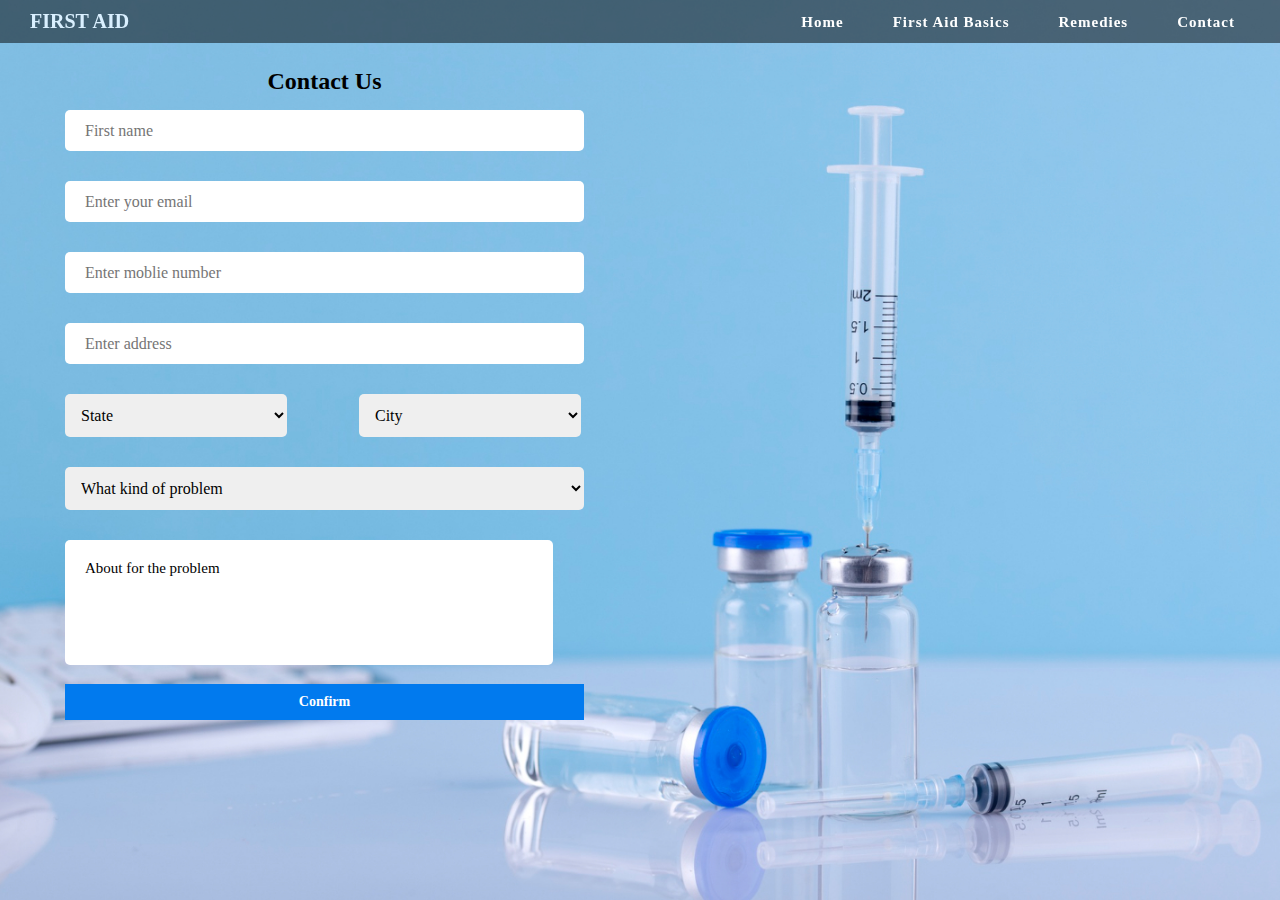
==== contact.html @ e5327072 "added the all files in first aid website" ====
<!DOCTYPE html>
<html lang="en">
<head>
    <meta charset="UTF-8">
    <meta name="viewport" content="width=device-width, initial-scale=1.0">
    <link rel="stylesheet" href="assets/css/contact.css" type="text/css">
    <link rel="icon" href="assets/icons/suitcase-medical-solid (1).svg"  >
    <title>Contact</title>
</head>
<body>
    <header class="header">
        <p class="logo">FIRST AID</p>
        <nav class="navbar">   
         <a href="index.html">Home</a>
         <a href="First Aid Basics.html">First Aid Basics</a>
         <a href="remedies.html">Remedies</a>
         <a href="contact.html">Contact</a>
        </nav>
      </header>
      <div id="boxhead"> 
    
      </div>
    
     
    <!-- section1 **************************************************************** -->
<section>


   
          <form action="contact1.php" title="contact" method="get" class="form-box">
       
            <h2 class="form-title" >Contact Us  </h2>


              <label for="firstname"></label>
              <input type="text" name="firstname" class="Firstname" placeholder="First name" required>
   
      
      
              <label for="email"></label>
              <input type="email" name="email" class="Email" placeholder="Enter your email" required>
    

  
              <label for="mobileno"></label>
              <input type="tel" name="mobileno" class="Mobileno" placeholder="Enter moblie number" required>
   
              <label for="address"></label>
              <input type="text" name="address" class="Address" placeholder="Enter address" required>



<div>




                <select name="state" class="State" required >
    
                        <option value="StateNothing">State</option>
                        <option value="Tamil Nadu">Tamil Nadu</option>
                        <option value="Kerala ">Kerala</option>
                        <option value="Puducherry">Puducherry</option>
                        <option value="Maharashtra">Maharashtra</option>
                        <option value="Karnataka">Karnataka</option>

                        
            
                 </select>
    
                <select name="city" class="City"  required>
            
                        <option value="CityNothing">City</option>
                        <option value="Villupuram">Villupuram</option>
                        <option value="Coimbatore">Coimbatore</option>
                        <option value="Madurai">Madurai</option>
                        <option value="Tiruchirappalli">Tiruchirappalli</option>
                        <option value="Kanniyakumari ">Kanniyakumari </option>

            
                </select>
                <select name="whatpbm" class="Whatpbm"  required >
            
                  <option value="Nothing">What kind of problem</option>
                  <option value="Acne/Pimples">Acne/Pimples</option>
                  <option value="Hair Fall">Hair Fall</option>
                  <option value="Premature Ejaculation">Premature Ejaculation</option>
                  <option value="Erection Problem">Erection Problems</option>
                  <option value="Weight Loss">Weight Loss</option>
                  <option value="Depression">Depression</option>
                  <option value="Knee Pain">Knee Pain</option>
                  <option value="Childcare">Childcare</option>
                  <option value="Diabetes">Diabetes</option>
                  <option value="Orthopedist">Orthopedist</option>
                  <option value="Hair Transplant">Hair Transplant</option>
                  <option value="Root Canal Transplant">Root Canal Treatment</option>

      
          </select>

    
 
        

            <div>
                <textarea name="aboutwhatpbm" class="aboutwhatpbm" cols="40" rows="5">About for the problem</textarea>


            </div>



     
            <div class="form-btn" >
                    
                <button class="btn" type="submit" >Confirm</button>


            </div>

        </div>
          </form>


</section>
</body>
</html>
---- assets/css/contact.css ----
*{
  margin: 0px;
  padding: 0%;
  text-decoration: none;
  font-family: cursive;

}
body{
background-image: url(../images/contact--bg.jpg);
background-repeat: no-repeat;
background-size:cover;
background-position: center;
background-attachment: fixed;

  
}
:root{

  /* background color */
    --bg-color-w:#ffffff;
    --bg-color-b:#000000;
  
  /* Navigation color  */
    --nav-btn:white;
    --nav-bg:rgba(0, 0, 0,0.5);
    --nav-log:#daf0ff;
    --nav-btnHovcolor:white;
    --nav-btnHovbg: rgba(138, 195, 234,0.5);
 

  /* text color  */
    --text-color-w:#ffffff;
    --text-color-b:#000000;
    --text-color1:#ededed;
    --text-color2:#f75551;
  
   
  /* button color  */
   --btn-color1:#00abf0;
   --btn-color2:#f75551;
  
  }
  body{
  background-image: url(../images/contactbg.jpg);
  background-repeat: no-repeat;
  background-size:cover;  
  background-position: center;
  background-attachment:fixed;
      
  }
  .header{
    display: flex;
    justify-content: space-between;
    align-items: center;
    position: fixed;
    left: 0%;
    right: 0%;
    background-color:var(--nav-bg);
    padding: 10px;
    }
    .navbar a{ 
      letter-spacing: 1px;
      font-weight: bold;
      font-size: 15px;
      font-family:cursive;
      color:var(--nav-btn);
      margin-left:10px;
      margin-right: 35px;
    }
    .navbar a:hover{
      border: 1px solid white;
      padding: 10px;
      color: var(--nav-btnHovcolor);
      background-color: var(--nav-btnHovbg);
      transition: 0.5s; 
  
      }
  
     .logo{  
      font-family: cursive;
      margin-left: 20px;
      font-size: 20px;
      font-weight: bold;
      color:var(--nav-log);
   }
  
  
     #boxhead{
      height: 48px;
   }
  

/* section 1  contact form ************************************************************************************** */


section{
   display: flex;
   justify-content:start;
   align-items: center;
   padding-left: 30px;

}
.form-box{
   display: grid;
    width: 40vw;
    height:500px;
    padding: 20px;
    border-radius: 20px;
   
    
    /* box-shadow: 17px 25px 10px  rgba(0, 0, 0,0.6); */
  
}

.form-title{
    font-family: cursive;
    color: black;
    text-align: center;
   
}
.Email,.Firstname,.Mobileno,.Address{
    margin: 15px;
    background-color: white;
    border: none;
    padding: 20px;
    height: 1px;
    font-size: medium;
    border-radius: 5px;
}
.State,.City{
  margin: 15px;
  border: none;
  padding: 12px;
  width: 222px;
  font-size: medium;
  border-radius: 5px;

}
.City{

margin-left: 53px;
}
.Whatpbm{
  margin: 15px;
  border: none;
  padding: 12px;
  width: 519px;
  font-size: medium;
  border-radius: 5px;


}

.aboutwhatpbm{
  margin: 15px;
  border: none;
  border-radius: 5px;
  resize: none;
  font-size: 15px;
  background-color: white;
  padding: 20px;
  width: 35vw;


}




.btn{
    font-family: cursive;
    padding: 10px;
    border: none;
    width: 519px;
    margin-left: 15px;
    background-color:#017aee;
    color: white;
    font-weight: bold;
    font-size: 14px;
    margin-bottom: 50px;

  
}
.btn:hover{
     background-color:black ;
     transition: 0.5s;
     color: white;
}
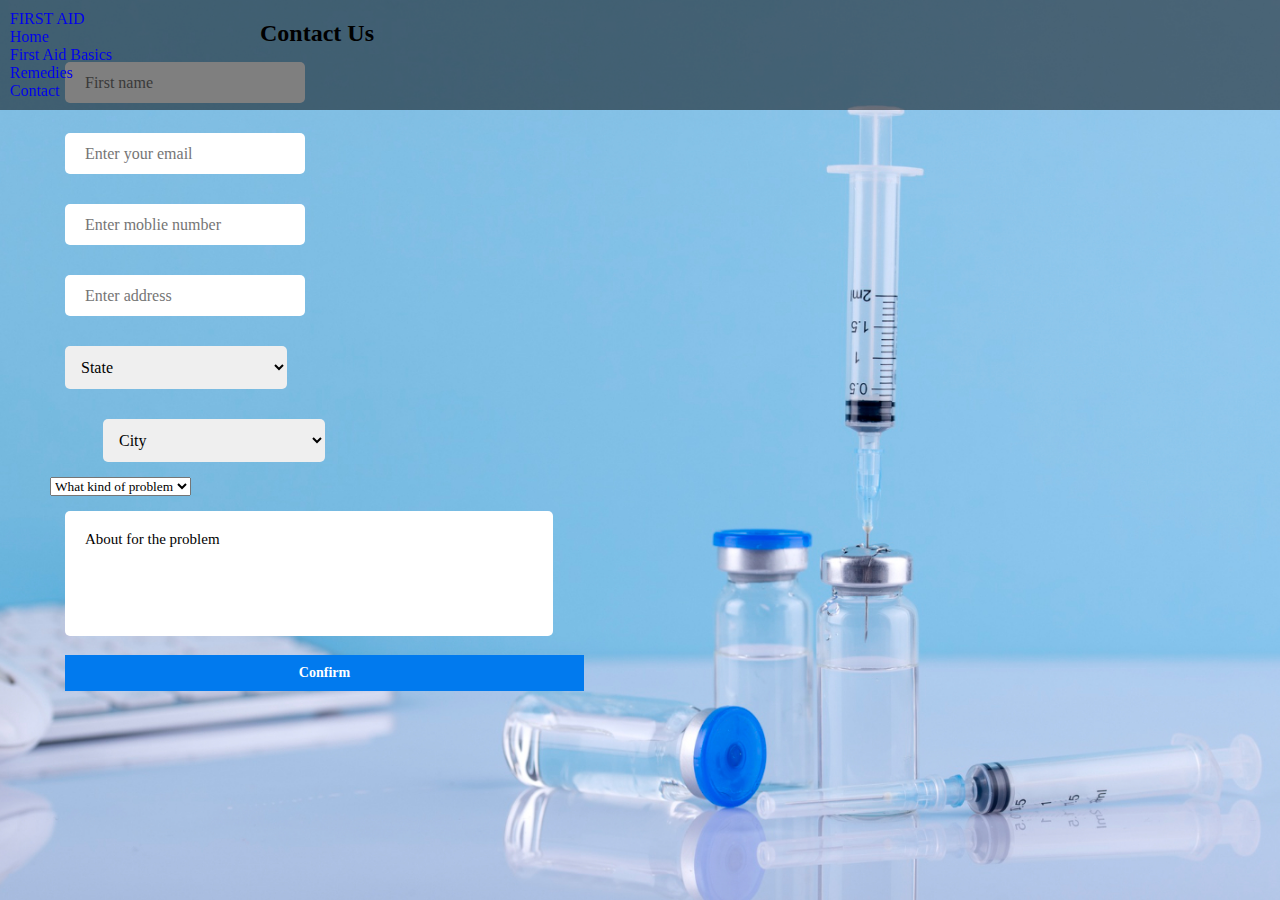
==== commit c7c1439d: "update some responsive" ====
--- a/contact.html
+++ b/contact.html
@@ -8,121 +8,129 @@
     <title>Contact</title>
 </head>
 <body>
-    <header class="header">
-        <p class="logo">FIRST AID</p>
-        <nav class="navbar">   
-         <a href="index.html">Home</a>
-         <a href="First Aid Basics.html">First Aid Basics</a>
-         <a href="remedies.html">Remedies</a>
-         <a href="contact.html">Contact</a>
-        </nav>
-      </header>
-      <div id="boxhead"> 
+  <header class="header">
+
+    <nav class="navbar-container">
+
+      <div class="header-container">
+        <a href="index.html" class="header-logo">FIRST AID</a>
+      </div>
+
+      <div class="header-links">
+        <li><a href="index.html">Home</a></li>
+        <li><a href="First Aid Basics.html">First Aid Basics</a></li>
+        <li> <a href="remedies.html">Remedies</a></li>
+        <li><a href="contact.html">Contact</a></li>
+      </div>
+      
+            <div class="hamburger-menu  ">
+              <span class="hmenu"></span>
+              <span class="hmenu"></span>
+              <span class="hmenu"></span>
+            </div>
+
+ 
+    </nav>
+
+  </header>
     
-      </div>
-    
-     
     <!-- section1 **************************************************************** -->
-<section>
+<section class="main-container">
+  
+<div class="form-container">
+
+<form action="contact1.php" title="contact" method="get" class="form-box">
+
+<h2 class="form-title" >Contact Us  </h2>
+
+<!-- firstname -->
+<div>
+<label for="firstname"></label>
+<input type="text" name="firstname" class="Firstname" placeholder="First name" required>
 
 
-   
-          <form action="contact1.php" title="contact" method="get" class="form-box">
-       
-            <h2 class="form-title" >Contact Us  </h2>
+<!-- Email -->
 
+  <label for="email"></label>
+  <input type="email" name="email" class="Email" placeholder="Enter your email" required>  
+</div>
 
-              <label for="firstname"></label>
-              <input type="text" name="firstname" class="Firstname" placeholder="First name" required>
-   
+<!-- mobileno -->
+<div> 
+<label for="mobileno"></label>
+<input type="tel" name="mobileno" class="Mobileno" placeholder="Enter moblie number" required>
+
+<!-- address -->
+
+<label for="address"></label>
+<input type="text" name="address" class="Address" placeholder="Enter address" required>
+</div>
+
+<!-- state  -->
+<div>
+
+  <select name="state" class="State" required >
+    
+    <option value="StateNothing">State</option>
+          <option value="Tamil Nadu">Tamil Nadu</option>
+          <option value="Kerala ">Kerala</option>
+          <option value="Puducherry">Puducherry</option>
+          <option value="Maharashtra">Maharashtra</option>
+          <option value="Karnataka">Karnataka</option>
+
+</select> 
+
+<!-- city -->
+
+    <select name="city" class="City"  required>
       
-      
-              <label for="email"></label>
-              <input type="email" name="email" class="Email" placeholder="Enter your email" required>
-    
+    <option value="CityNothing">City</option>
+  <option value="Villupuram">Villupuram</option>
+  <option value="Coimbatore">Coimbatore</option>
+  <option value="Madurai">Madurai</option>
+  <option value="Tiruchirappalli">Tiruchirappalli</option>
+  <option value="Kanniyakumari ">Kanniyakumari </option>
+  
+</select>
 
-  
-              <label for="mobileno"></label>
-              <input type="tel" name="mobileno" class="Mobileno" placeholder="Enter moblie number" required>
-   
-              <label for="address"></label>
-              <input type="text" name="address" class="Address" placeholder="Enter address" required>
+</div>
 
-
+<!-- about -->
 
 <div>
 
+<select name="whatpbm" class="whatpbm"  required >
 
+<option value="Nothing">What kind of problem</option>
+<option value="Acne/Pimples">Acne/Pimples</option>
+<option value="Hair Fall">Hair Fall</option>
+<option value="Premature Ejaculation">Premature Ejaculation</option>
+<option value="Erection Problem">Erection Problems</option>
+<option value="Weight Loss">Weight Loss</option>
+<option value="Depression">Depression</option>
+<option value="Knee Pain">Knee Pain</option>
+<option value="Childcare">Childcare</option>
+<option value="Diabetes">Diabetes</option>
+<option value="Orthopedist">Orthopedist</option>
+<option value="Hair Transplant">Hair Transplant</option>
+<option value="Root Canal Transplant">Root Canal Treatment</option>
+</select>
+</div>
+<!-- About problem -->
+<div >
+    <textarea name="aboutwhatpbm" class="aboutwhatpbm" cols="40" rows="5">About for the problem</textarea>
+</div>
 
+<!-- Button -->
+<div class="form-btn" >
+    <button class="btn" type="submit" >Confirm</button>
+</div>
 
-                <select name="state" class="State" required >
-    
-                        <option value="StateNothing">State</option>
-                        <option value="Tamil Nadu">Tamil Nadu</option>
-                        <option value="Kerala ">Kerala</option>
-                        <option value="Puducherry">Puducherry</option>
-                        <option value="Maharashtra">Maharashtra</option>
-                        <option value="Karnataka">Karnataka</option>
+</form>
 
-                        
-            
-                 </select>
-    
-                <select name="city" class="City"  required>
-            
-                        <option value="CityNothing">City</option>
-                        <option value="Villupuram">Villupuram</option>
-                        <option value="Coimbatore">Coimbatore</option>
-                        <option value="Madurai">Madurai</option>
-                        <option value="Tiruchirappalli">Tiruchirappalli</option>
-                        <option value="Kanniyakumari ">Kanniyakumari </option>
-
-            
-                </select>
-                <select name="whatpbm" class="Whatpbm"  required >
-            
-                  <option value="Nothing">What kind of problem</option>
-                  <option value="Acne/Pimples">Acne/Pimples</option>
-                  <option value="Hair Fall">Hair Fall</option>
-                  <option value="Premature Ejaculation">Premature Ejaculation</option>
-                  <option value="Erection Problem">Erection Problems</option>
-                  <option value="Weight Loss">Weight Loss</option>
-                  <option value="Depression">Depression</option>
-                  <option value="Knee Pain">Knee Pain</option>
-                  <option value="Childcare">Childcare</option>
-                  <option value="Diabetes">Diabetes</option>
-                  <option value="Orthopedist">Orthopedist</option>
-                  <option value="Hair Transplant">Hair Transplant</option>
-                  <option value="Root Canal Transplant">Root Canal Treatment</option>
-
-      
-          </select>
-
-    
- 
-        
-
-            <div>
-                <textarea name="aboutwhatpbm" class="aboutwhatpbm" cols="40" rows="5">About for the problem</textarea>
-
-
-            </div>
-
-
-
-     
-            <div class="form-btn" >
-                    
-                <button class="btn" type="submit" >Confirm</button>
-
-
-            </div>
-
-        </div>
-          </form>
-
-
+</div>
 </section>
+<script src="assets/js/script.js"></script>
 </body>
 </html>
     
